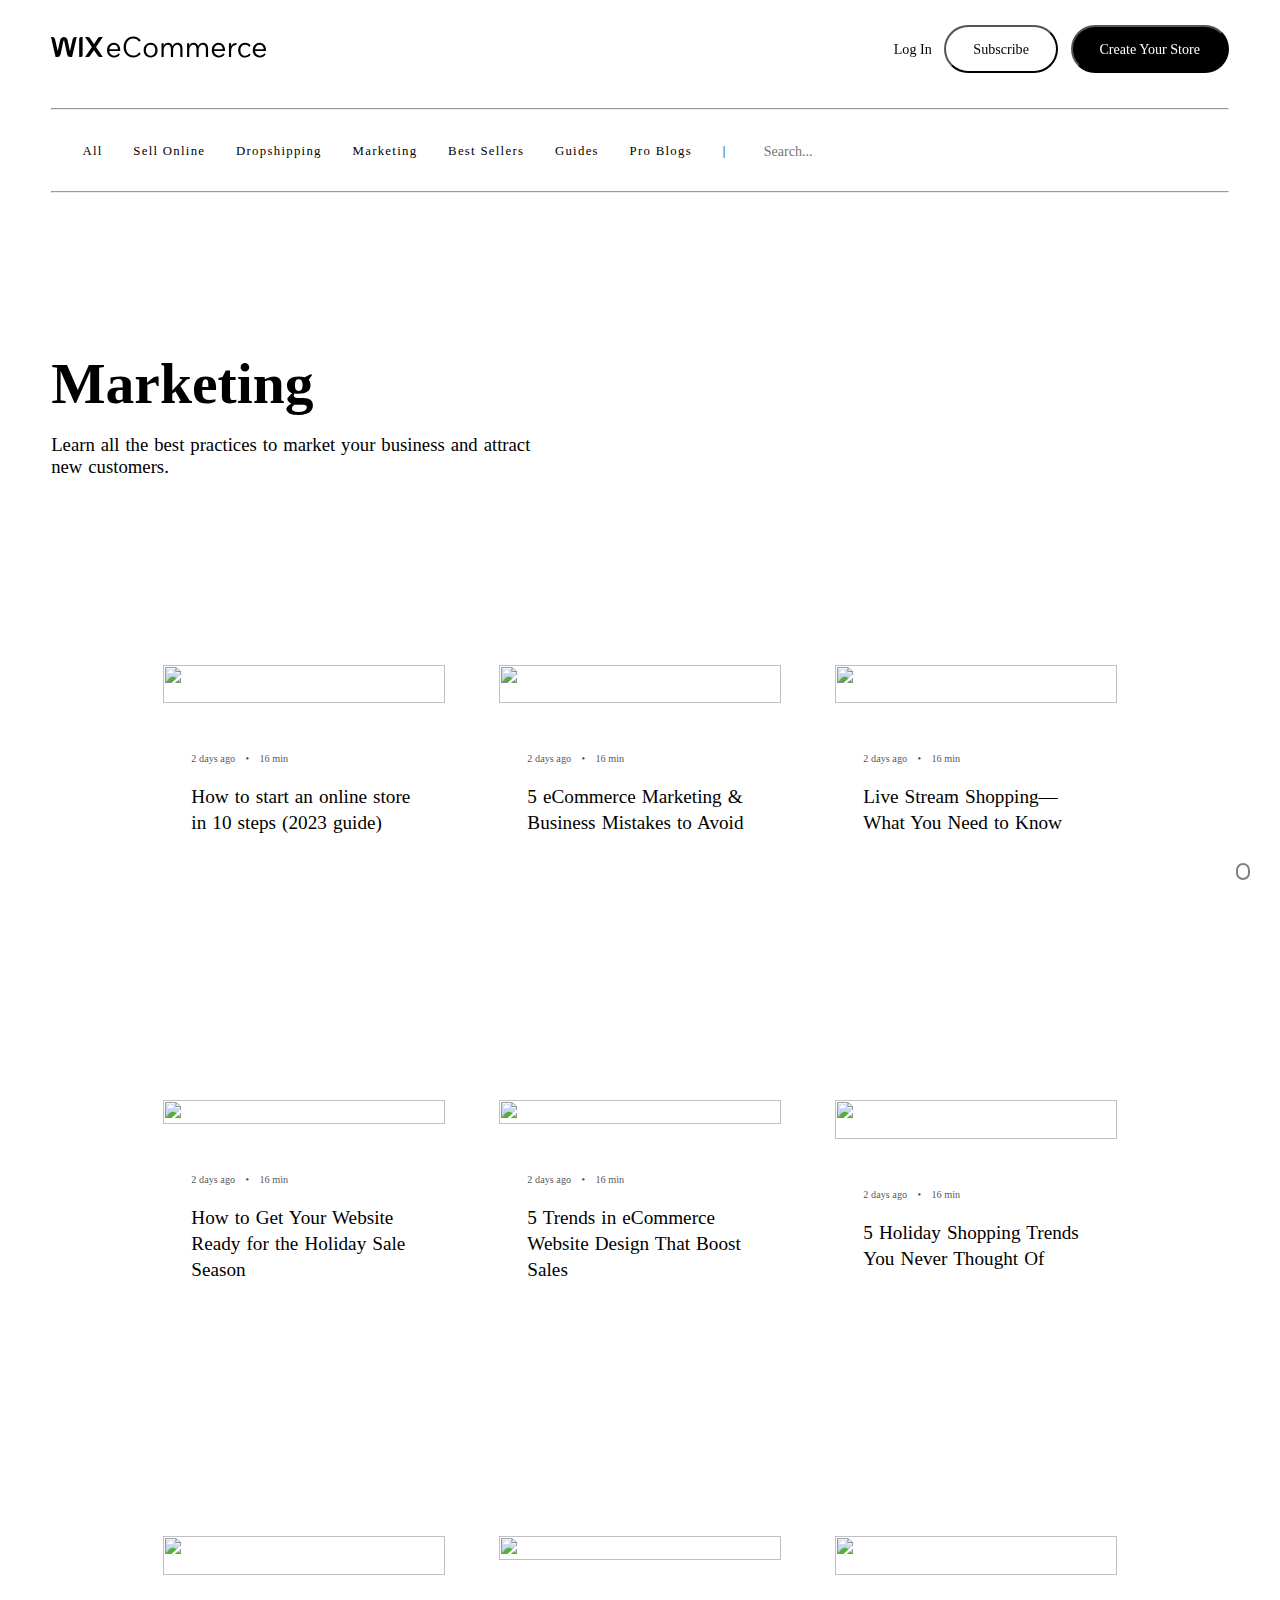
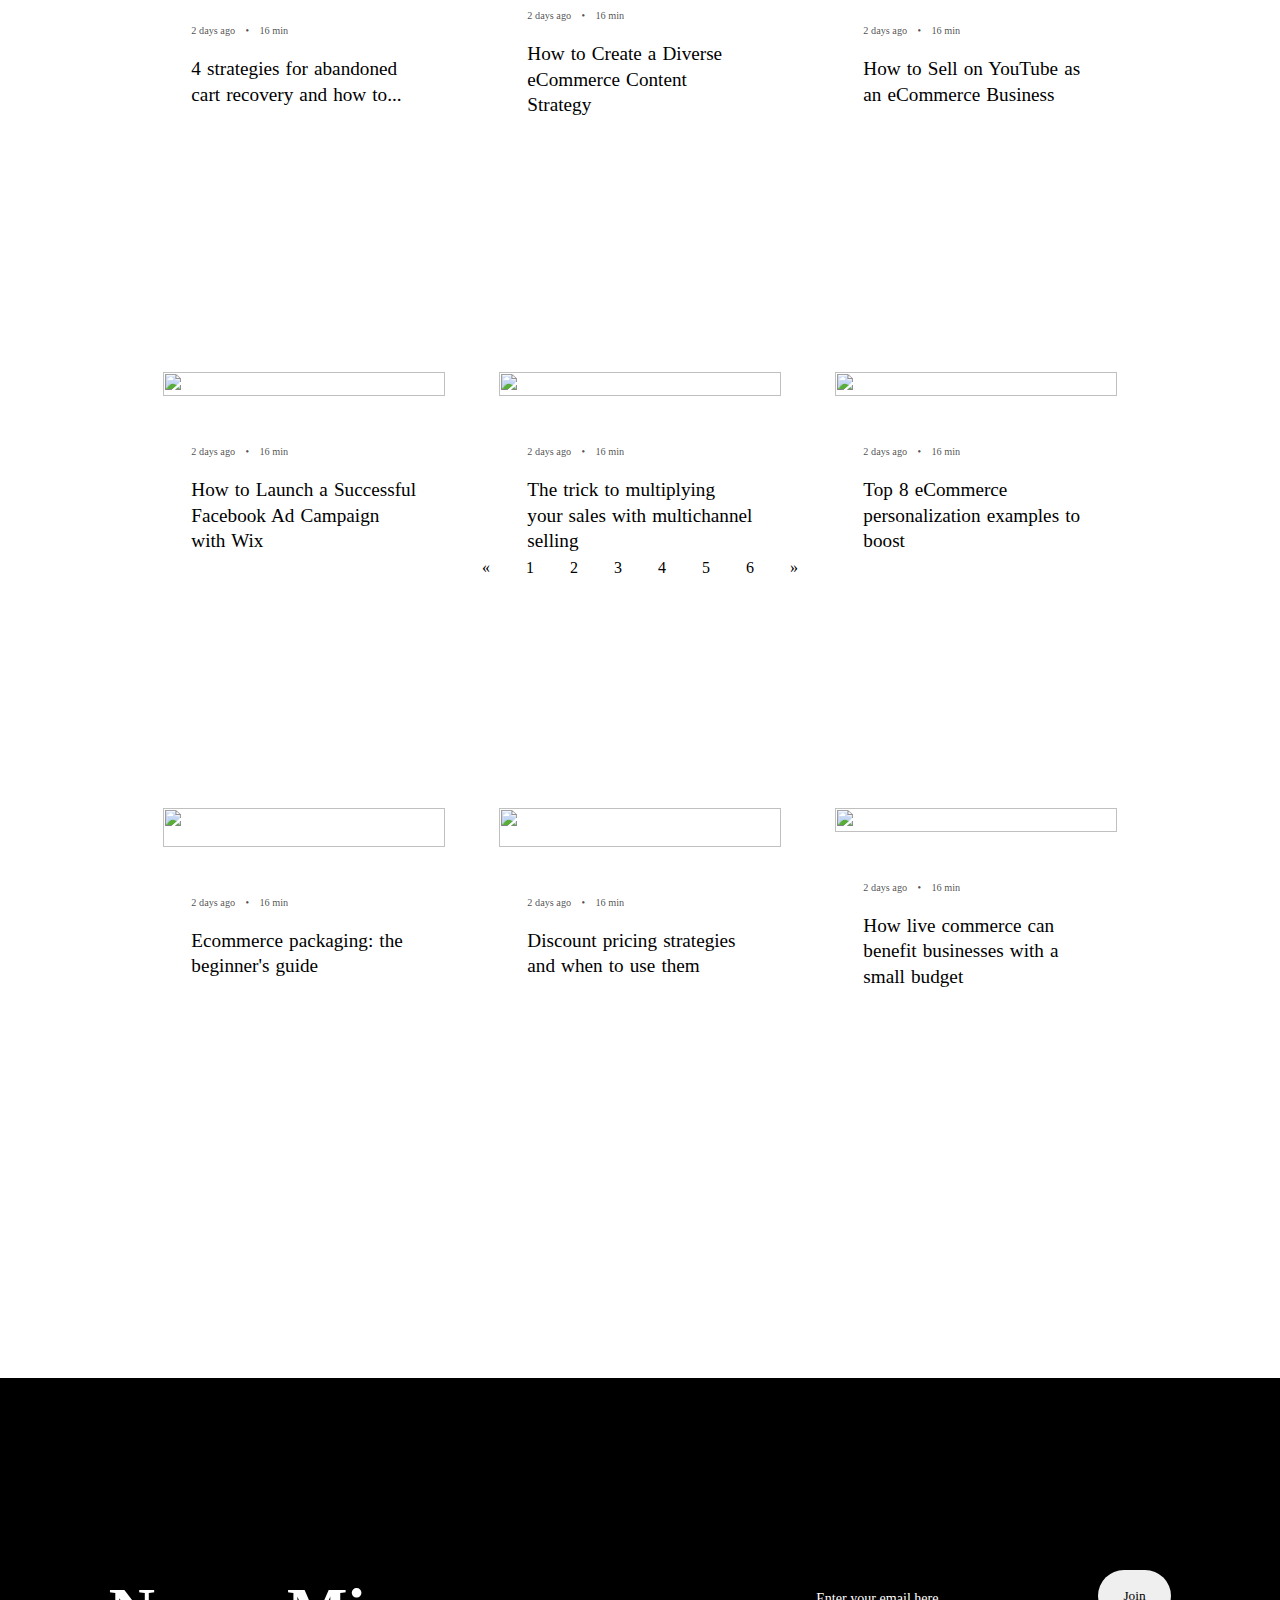
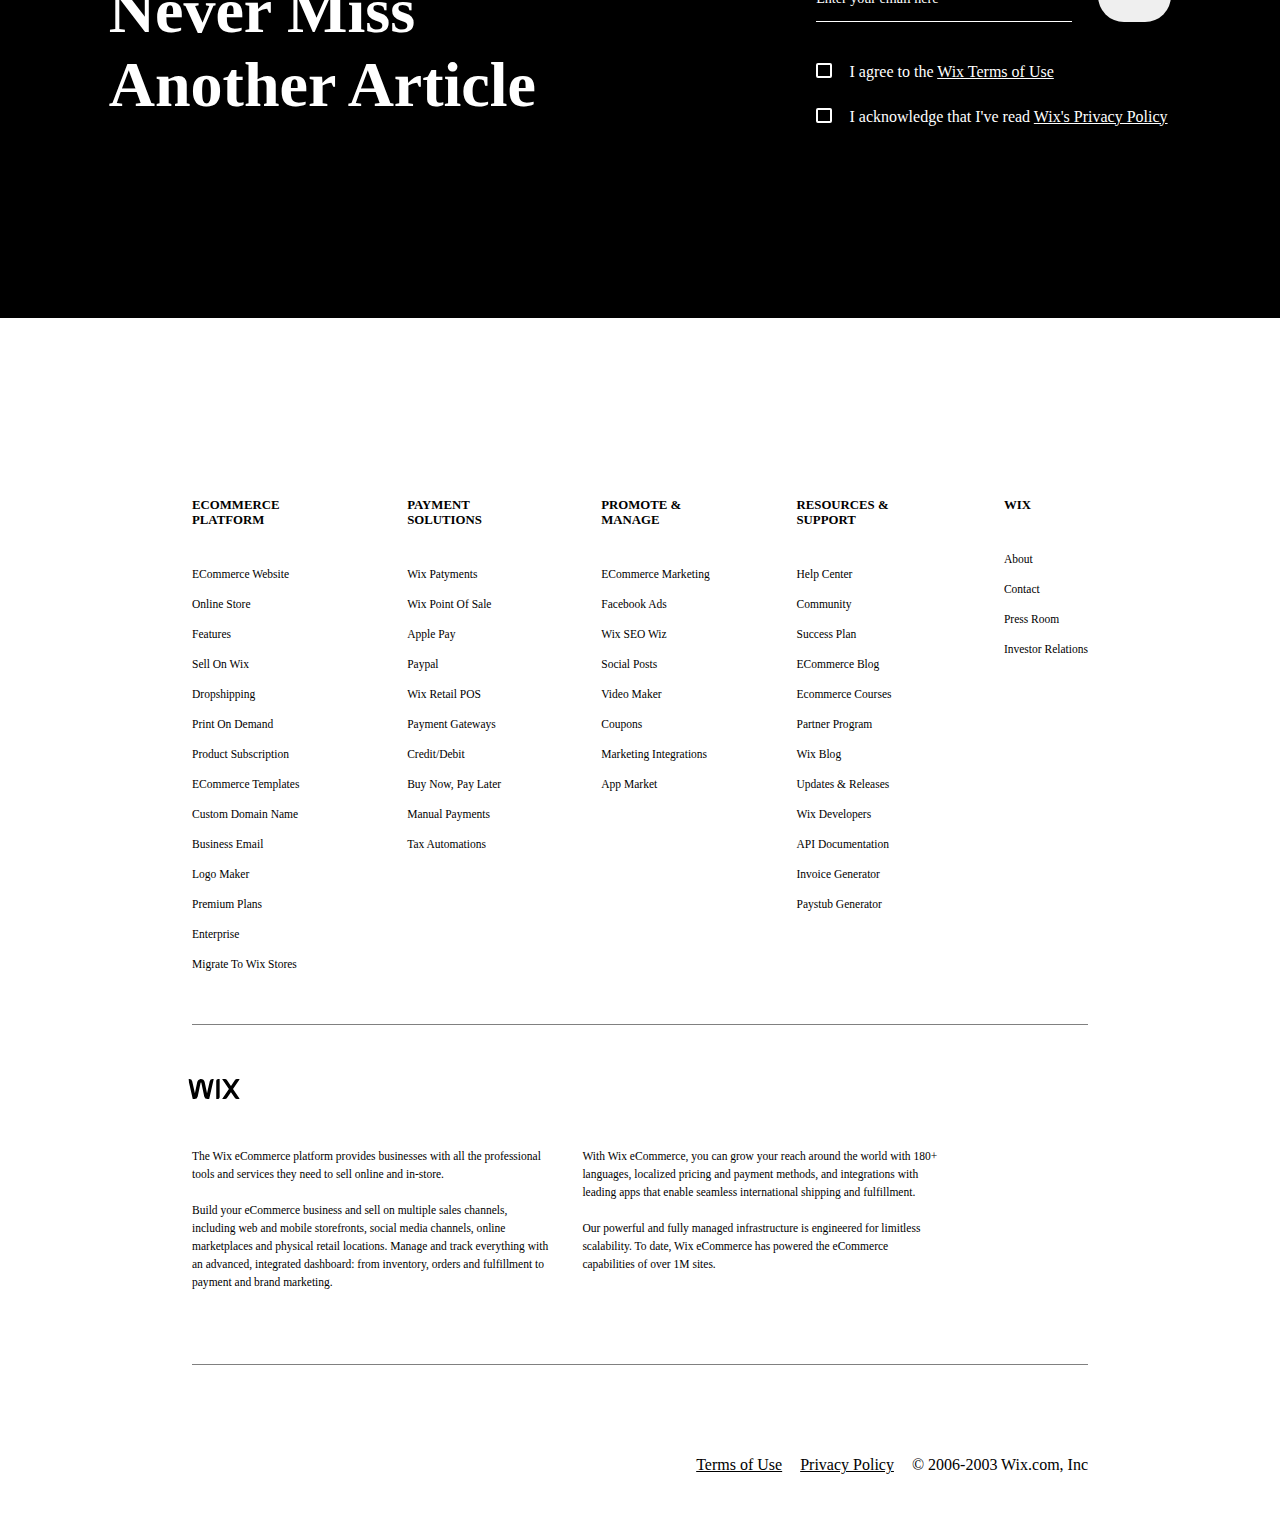
==== index.html @ f2a591d2 "complete" ====
<!DOCTYPE html>
<html lang="en">

<head>
    <meta charset="UTF-8">
    <meta name="viewport" content="width=device-width, initial-scale=1.0">
    <title>Marketing eCommerce Website</title>
    <link rel="shortcut icon" href="https://media.istockphoto.com/id/1164769192/photo/one-like-social-media-notification-with-heart-icon.webp?b=1&s=170667a&w=0&k=20&c=WHH3W8SFNjD20xYzOKfhQb0ol--0jkj7ALlBHkuyxsI=" type="image/x-icon">
    <link href="https://cdn.jsdelivr.net/npm/remixicon@3.5.0/fonts/remixicon.css" rel="stylesheet">
    <link rel="stylesheet" href="style.css">
</head>

<body>
    <button onclick="topFunction()" id="myBtn" title="Go to top"><i class="ri-arrow-up-s-line"></i></button>
    <div class="responsive-navbar">
        <div class="responsive-navbar-content">
            <svg preserveAspectRatio="xMidYMid meet" data-bbox="0 1.76 303.935 29.88" xmlns="http://www.w3.org/2000/svg"
                viewBox="0 1.76 303.935 29.88" data-type="shape" role="presentation" aria-hidden="true" aria-label="">
                <g>
                    <g clip-path="url(#42ac507a-9bf6-4411-872e-f1f99ddab8a3_comp-kbotzagj2)">
                        <path
                            d="M73.316 2.61h-4.05a3.388 3.388 0 0 0-2.805 1.487l-5.416 7.99a.364.364 0 0 1-.601 0l-5.417-7.99a3.387 3.387 0 0 0-2.804-1.487h-4.05l9.648 14.233-9.595 14.154h4.05a3.388 3.388 0 0 0 2.805-1.487l5.363-7.91a.364.364 0 0 1 .601 0l5.363 7.91a3.386 3.386 0 0 0 2.805 1.487h4.05l-9.596-14.154 9.65-14.233Z">
                        </path>
                        <path
                            d="M39.84 5.514v25.483h1.936c1.604 0 2.904-1.3 2.904-2.904V2.61h-1.936a2.904 2.904 0 0 0-2.904 2.904Z">
                        </path>
                        <path
                            d="M36.295 2.61h-1.723a4.06 4.06 0 0 0-3.96 3.16l-3.854 16.94-3.373-15.813c-.623-2.922-3.622-4.893-6.69-4.046-1.956.54-3.405 2.191-3.827 4.174L9.529 22.69 5.683 5.772A4.064 4.064 0 0 0 1.72 2.61H0l6.456 28.386h2.446a4.704 4.704 0 0 0 4.6-3.723L17.63 7.906a.525.525 0 0 1 .512-.414c.245 0 .46.174.511.414l4.13 19.368a4.703 4.703 0 0 0 4.601 3.722h2.455L36.295 2.61Z">
                        </path>
                    </g>
                    <path
                        d="m95.36 25.36 2.08 2c-1.04 1.44-2.267 2.52-3.68 3.24-1.387.693-2.92 1.04-4.6 1.04-1.973 0-3.72-.453-5.24-1.36-1.493-.907-2.667-2.147-3.52-3.72-.827-1.6-1.24-3.4-1.24-5.4 0-2 .413-3.787 1.24-5.36.853-1.6 2-2.853 3.44-3.76 1.467-.907 3.107-1.36 4.92-1.36 1.787 0 3.36.44 4.72 1.32 1.387.88 2.467 2.107 3.24 3.68.773 1.547 1.16 3.333 1.16 5.36v1.2H82.4c.213 1.973.933 3.587 2.16 4.84 1.253 1.253 2.853 1.88 4.8 1.88 1.227 0 2.333-.293 3.32-.88.987-.587 1.88-1.493 2.68-2.72Zm-6.6-12c-1.653 0-3.067.587-4.24 1.76-1.147 1.173-1.84 2.707-2.08 4.6h12.24c-.187-1.947-.813-3.493-1.88-4.64-1.04-1.147-2.387-1.72-4.04-1.72ZM124.647 24l2.24 2.2c-1.147 1.68-2.68 3.013-4.6 4-1.92.96-3.92 1.44-6 1.44-1.947 0-3.747-.373-5.4-1.12a13.353 13.353 0 0 1-4.36-3.16c-1.227-1.36-2.187-2.947-2.88-4.76-.667-1.813-1-3.773-1-5.88 0-2.133.347-4.107 1.04-5.92.693-1.813 1.653-3.4 2.88-4.76a12.82 12.82 0 0 1 4.36-3.16c1.68-.747 3.493-1.12 5.44-1.12 2.187 0 4.173.467 5.96 1.4 1.813.933 3.333 2.28 4.56 4.04l-2.24 2.2c-1.973-3.173-4.76-4.76-8.36-4.76-1.973 0-3.747.52-5.32 1.56-1.547 1.04-2.773 2.467-3.68 4.28-.88 1.813-1.32 3.893-1.32 6.24 0 2.293.44 4.36 1.32 6.2.907 1.813 2.133 3.24 3.68 4.28 1.573 1.04 3.347 1.56 5.32 1.56 1.76 0 3.347-.4 4.76-1.2 1.44-.827 2.64-2.013 3.6-3.56Zm16.15 7.64c-1.893 0-3.587-.453-5.08-1.36-1.493-.907-2.667-2.147-3.52-3.72-.827-1.573-1.24-3.373-1.24-5.4s.413-3.827 1.24-5.4c.853-1.573 2.027-2.813 3.52-3.72 1.493-.907 3.187-1.36 5.08-1.36 1.92 0 3.627.453 5.12 1.36a9.361 9.361 0 0 1 3.48 3.72c.853 1.573 1.28 3.373 1.28 5.4s-.427 3.827-1.28 5.4a9.361 9.361 0 0 1-3.48 3.72c-1.493.907-3.2 1.36-5.12 1.36Zm0-2.68c1.333 0 2.493-.333 3.48-1 .987-.667 1.76-1.587 2.32-2.76.56-1.173.84-2.52.84-4.04 0-1.547-.28-2.893-.84-4.04-.56-1.173-1.333-2.093-2.32-2.76-.987-.667-2.147-1-3.48-1-1.307 0-2.453.333-3.44 1-.987.667-1.76 1.587-2.32 2.76-.56 1.147-.84 2.493-.84 4.04 0 1.52.28 2.867.84 4.04.56 1.173 1.333 2.093 2.32 2.76.987.667 2.133 1 3.44 1ZM185.9 31h-3.08V19.64c0-1.973-.386-3.507-1.16-4.6-.773-1.093-1.866-1.64-3.28-1.64-1.786 0-3.2.787-4.24 2.36s-1.56 3.707-1.56 6.4V31h-3.08V19.64c0-1.973-.386-3.507-1.16-4.6-.773-1.093-1.866-1.64-3.28-1.64-1.76 0-3.16.787-4.2 2.36s-1.56 3.707-1.56 6.4V31h-3.08V11.32h3.04v4c.534-1.467 1.347-2.6 2.44-3.4 1.12-.827 2.454-1.24 4-1.24 1.6 0 2.92.44 3.96 1.32 1.04.853 1.774 2.093 2.2 3.72.534-1.6 1.4-2.84 2.6-3.72 1.227-.88 2.68-1.32 4.36-1.32 2.267 0 4.014.747 5.24 2.24 1.227 1.493 1.84 3.627 1.84 6.4V31Zm36.133 0h-3.08V19.64c0-1.973-.387-3.507-1.16-4.6-.773-1.093-1.867-1.64-3.28-1.64-1.787 0-3.2.787-4.24 2.36s-1.56 3.707-1.56 6.4V31h-3.08V19.64c0-1.973-.387-3.507-1.16-4.6-.773-1.093-1.867-1.64-3.28-1.64-1.76 0-3.16.787-4.2 2.36s-1.56 3.707-1.56 6.4V31h-3.08V11.32h3.04v4c.533-1.467 1.347-2.6 2.44-3.4 1.12-.827 2.453-1.24 4-1.24 1.6 0 2.92.44 3.96 1.32 1.04.853 1.773 2.093 2.2 3.72.533-1.6 1.4-2.84 2.6-3.72 1.227-.88 2.68-1.32 4.36-1.32 2.267 0 4.013.747 5.24 2.24 1.227 1.493 1.84 3.627 1.84 6.4V31Zm21.413-5.64 2.08 2c-1.04 1.44-2.267 2.52-3.68 3.24-1.387.693-2.92 1.04-4.6 1.04-1.973 0-3.72-.453-5.24-1.36-1.493-.907-2.667-2.147-3.52-3.72-.827-1.6-1.24-3.4-1.24-5.4 0-2 .413-3.787 1.24-5.36.853-1.6 2-2.853 3.44-3.76 1.467-.907 3.107-1.36 4.92-1.36 1.787 0 3.36.44 4.72 1.32 1.387.88 2.467 2.107 3.24 3.68.773 1.547 1.16 3.333 1.16 5.36v1.2h-15.48c.213 1.973.933 3.587 2.16 4.84 1.253 1.253 2.853 1.88 4.8 1.88 1.227 0 2.333-.293 3.32-.88.987-.587 1.88-1.493 2.68-2.72Zm-6.6-12c-1.653 0-3.067.587-4.24 1.76-1.147 1.173-1.84 2.707-2.08 4.6h12.24c-.187-1.947-.813-3.493-1.88-4.64-1.04-1.147-2.387-1.72-4.04-1.72ZM262.213 11v2.96h-.68c-1.227 0-2.374.32-3.44.96-1.04.613-1.88 1.573-2.52 2.88-.64 1.28-.96 2.933-.96 4.96V31h-3.08V11.32h3.04v4.4c.666-1.707 1.653-2.92 2.96-3.64 1.306-.72 2.653-1.08 4.04-1.08h.64Zm17.858 14.76 2.16 2.04c-1.894 2.56-4.507 3.84-7.84 3.84-1.92 0-3.627-.44-5.12-1.32-1.467-.907-2.627-2.147-3.48-3.72-.827-1.573-1.24-3.387-1.24-5.44 0-2.053.426-3.867 1.28-5.44.853-1.573 2.026-2.8 3.52-3.68 1.493-.907 3.2-1.36 5.12-1.36 3.333 0 5.933 1.28 7.8 3.84l-2.2 2.04a5.99 5.99 0 0 0-2.32-2.36c-.987-.56-2.107-.84-3.36-.84-1.947 0-3.534.707-4.76 2.12-1.227 1.413-1.84 3.307-1.84 5.68 0 2.347.613 4.24 1.84 5.68 1.253 1.413 2.88 2.12 4.88 2.12 2.4 0 4.253-1.067 5.56-3.2Zm21.344-.4 2.08 2c-1.04 1.44-2.267 2.52-3.68 3.24-1.387.693-2.92 1.04-4.6 1.04-1.974 0-3.72-.453-5.24-1.36-1.494-.907-2.667-2.147-3.52-3.72-.827-1.6-1.24-3.4-1.24-5.4 0-2 .413-3.787 1.24-5.36.853-1.6 2-2.853 3.44-3.76 1.466-.907 3.106-1.36 4.92-1.36 1.786 0 3.36.44 4.72 1.32 1.386.88 2.466 2.107 3.24 3.68.773 1.547 1.16 3.333 1.16 5.36v1.2h-15.48c.213 1.973.933 3.587 2.16 4.84 1.253 1.253 2.853 1.88 4.8 1.88 1.226 0 2.333-.293 3.32-.88.986-.587 1.88-1.493 2.68-2.72Zm-6.6-12c-1.654 0-3.067.587-4.24 1.76-1.147 1.173-1.84 2.707-2.08 4.6h12.24c-.187-1.947-.814-3.493-1.88-4.64-1.04-1.147-2.387-1.72-4.04-1.72Z">
                    </path>
                    <defs fill="none">
                        <clipPath id="42ac507a-9bf6-4411-872e-f1f99ddab8a3_comp-kbotzagj2">
                            <path transform="translate(0 2.61)" fill="#ffffff" d="M73.321 0v28.387H0V0h73.321z">
                            </path>
                        </clipPath>
                    </defs>
                </g>
            </svg>
        </div>
        <div class="responsive-navbar-content">
            <h4>Sign up →</h4>
        </div>
        <div class="responsive-navbar-content">
            <i class="ri-menu-line"></i>
        </div>


    </div>
    <div id="navbar">
        <div class="navbar1">
            <div class="nav1-part1">
                <svg preserveAspectRatio="xMidYMid meet" data-bbox="0 1.76 303.935 29.88"
                    xmlns="http://www.w3.org/2000/svg" viewBox="0 1.76 303.935 29.88" data-type="shape"
                    role="presentation" aria-hidden="true" aria-label="">
                    <g>
                        <g clip-path="url(#42ac507a-9bf6-4411-872e-f1f99ddab8a3_comp-kbotzagj2)">
                            <path
                                d="M73.316 2.61h-4.05a3.388 3.388 0 0 0-2.805 1.487l-5.416 7.99a.364.364 0 0 1-.601 0l-5.417-7.99a3.387 3.387 0 0 0-2.804-1.487h-4.05l9.648 14.233-9.595 14.154h4.05a3.388 3.388 0 0 0 2.805-1.487l5.363-7.91a.364.364 0 0 1 .601 0l5.363 7.91a3.386 3.386 0 0 0 2.805 1.487h4.05l-9.596-14.154 9.65-14.233Z">
                            </path>
                            <path
                                d="M39.84 5.514v25.483h1.936c1.604 0 2.904-1.3 2.904-2.904V2.61h-1.936a2.904 2.904 0 0 0-2.904 2.904Z">
                            </path>
                            <path
                                d="M36.295 2.61h-1.723a4.06 4.06 0 0 0-3.96 3.16l-3.854 16.94-3.373-15.813c-.623-2.922-3.622-4.893-6.69-4.046-1.956.54-3.405 2.191-3.827 4.174L9.529 22.69 5.683 5.772A4.064 4.064 0 0 0 1.72 2.61H0l6.456 28.386h2.446a4.704 4.704 0 0 0 4.6-3.723L17.63 7.906a.525.525 0 0 1 .512-.414c.245 0 .46.174.511.414l4.13 19.368a4.703 4.703 0 0 0 4.601 3.722h2.455L36.295 2.61Z">
                            </path>
                        </g>
                        <path
                            d="m95.36 25.36 2.08 2c-1.04 1.44-2.267 2.52-3.68 3.24-1.387.693-2.92 1.04-4.6 1.04-1.973 0-3.72-.453-5.24-1.36-1.493-.907-2.667-2.147-3.52-3.72-.827-1.6-1.24-3.4-1.24-5.4 0-2 .413-3.787 1.24-5.36.853-1.6 2-2.853 3.44-3.76 1.467-.907 3.107-1.36 4.92-1.36 1.787 0 3.36.44 4.72 1.32 1.387.88 2.467 2.107 3.24 3.68.773 1.547 1.16 3.333 1.16 5.36v1.2H82.4c.213 1.973.933 3.587 2.16 4.84 1.253 1.253 2.853 1.88 4.8 1.88 1.227 0 2.333-.293 3.32-.88.987-.587 1.88-1.493 2.68-2.72Zm-6.6-12c-1.653 0-3.067.587-4.24 1.76-1.147 1.173-1.84 2.707-2.08 4.6h12.24c-.187-1.947-.813-3.493-1.88-4.64-1.04-1.147-2.387-1.72-4.04-1.72ZM124.647 24l2.24 2.2c-1.147 1.68-2.68 3.013-4.6 4-1.92.96-3.92 1.44-6 1.44-1.947 0-3.747-.373-5.4-1.12a13.353 13.353 0 0 1-4.36-3.16c-1.227-1.36-2.187-2.947-2.88-4.76-.667-1.813-1-3.773-1-5.88 0-2.133.347-4.107 1.04-5.92.693-1.813 1.653-3.4 2.88-4.76a12.82 12.82 0 0 1 4.36-3.16c1.68-.747 3.493-1.12 5.44-1.12 2.187 0 4.173.467 5.96 1.4 1.813.933 3.333 2.28 4.56 4.04l-2.24 2.2c-1.973-3.173-4.76-4.76-8.36-4.76-1.973 0-3.747.52-5.32 1.56-1.547 1.04-2.773 2.467-3.68 4.28-.88 1.813-1.32 3.893-1.32 6.24 0 2.293.44 4.36 1.32 6.2.907 1.813 2.133 3.24 3.68 4.28 1.573 1.04 3.347 1.56 5.32 1.56 1.76 0 3.347-.4 4.76-1.2 1.44-.827 2.64-2.013 3.6-3.56Zm16.15 7.64c-1.893 0-3.587-.453-5.08-1.36-1.493-.907-2.667-2.147-3.52-3.72-.827-1.573-1.24-3.373-1.24-5.4s.413-3.827 1.24-5.4c.853-1.573 2.027-2.813 3.52-3.72 1.493-.907 3.187-1.36 5.08-1.36 1.92 0 3.627.453 5.12 1.36a9.361 9.361 0 0 1 3.48 3.72c.853 1.573 1.28 3.373 1.28 5.4s-.427 3.827-1.28 5.4a9.361 9.361 0 0 1-3.48 3.72c-1.493.907-3.2 1.36-5.12 1.36Zm0-2.68c1.333 0 2.493-.333 3.48-1 .987-.667 1.76-1.587 2.32-2.76.56-1.173.84-2.52.84-4.04 0-1.547-.28-2.893-.84-4.04-.56-1.173-1.333-2.093-2.32-2.76-.987-.667-2.147-1-3.48-1-1.307 0-2.453.333-3.44 1-.987.667-1.76 1.587-2.32 2.76-.56 1.147-.84 2.493-.84 4.04 0 1.52.28 2.867.84 4.04.56 1.173 1.333 2.093 2.32 2.76.987.667 2.133 1 3.44 1ZM185.9 31h-3.08V19.64c0-1.973-.386-3.507-1.16-4.6-.773-1.093-1.866-1.64-3.28-1.64-1.786 0-3.2.787-4.24 2.36s-1.56 3.707-1.56 6.4V31h-3.08V19.64c0-1.973-.386-3.507-1.16-4.6-.773-1.093-1.866-1.64-3.28-1.64-1.76 0-3.16.787-4.2 2.36s-1.56 3.707-1.56 6.4V31h-3.08V11.32h3.04v4c.534-1.467 1.347-2.6 2.44-3.4 1.12-.827 2.454-1.24 4-1.24 1.6 0 2.92.44 3.96 1.32 1.04.853 1.774 2.093 2.2 3.72.534-1.6 1.4-2.84 2.6-3.72 1.227-.88 2.68-1.32 4.36-1.32 2.267 0 4.014.747 5.24 2.24 1.227 1.493 1.84 3.627 1.84 6.4V31Zm36.133 0h-3.08V19.64c0-1.973-.387-3.507-1.16-4.6-.773-1.093-1.867-1.64-3.28-1.64-1.787 0-3.2.787-4.24 2.36s-1.56 3.707-1.56 6.4V31h-3.08V19.64c0-1.973-.387-3.507-1.16-4.6-.773-1.093-1.867-1.64-3.28-1.64-1.76 0-3.16.787-4.2 2.36s-1.56 3.707-1.56 6.4V31h-3.08V11.32h3.04v4c.533-1.467 1.347-2.6 2.44-3.4 1.12-.827 2.453-1.24 4-1.24 1.6 0 2.92.44 3.96 1.32 1.04.853 1.773 2.093 2.2 3.72.533-1.6 1.4-2.84 2.6-3.72 1.227-.88 2.68-1.32 4.36-1.32 2.267 0 4.013.747 5.24 2.24 1.227 1.493 1.84 3.627 1.84 6.4V31Zm21.413-5.64 2.08 2c-1.04 1.44-2.267 2.52-3.68 3.24-1.387.693-2.92 1.04-4.6 1.04-1.973 0-3.72-.453-5.24-1.36-1.493-.907-2.667-2.147-3.52-3.72-.827-1.6-1.24-3.4-1.24-5.4 0-2 .413-3.787 1.24-5.36.853-1.6 2-2.853 3.44-3.76 1.467-.907 3.107-1.36 4.92-1.36 1.787 0 3.36.44 4.72 1.32 1.387.88 2.467 2.107 3.24 3.68.773 1.547 1.16 3.333 1.16 5.36v1.2h-15.48c.213 1.973.933 3.587 2.16 4.84 1.253 1.253 2.853 1.88 4.8 1.88 1.227 0 2.333-.293 3.32-.88.987-.587 1.88-1.493 2.68-2.72Zm-6.6-12c-1.653 0-3.067.587-4.24 1.76-1.147 1.173-1.84 2.707-2.08 4.6h12.24c-.187-1.947-.813-3.493-1.88-4.64-1.04-1.147-2.387-1.72-4.04-1.72ZM262.213 11v2.96h-.68c-1.227 0-2.374.32-3.44.96-1.04.613-1.88 1.573-2.52 2.88-.64 1.28-.96 2.933-.96 4.96V31h-3.08V11.32h3.04v4.4c.666-1.707 1.653-2.92 2.96-3.64 1.306-.72 2.653-1.08 4.04-1.08h.64Zm17.858 14.76 2.16 2.04c-1.894 2.56-4.507 3.84-7.84 3.84-1.92 0-3.627-.44-5.12-1.32-1.467-.907-2.627-2.147-3.48-3.72-.827-1.573-1.24-3.387-1.24-5.44 0-2.053.426-3.867 1.28-5.44.853-1.573 2.026-2.8 3.52-3.68 1.493-.907 3.2-1.36 5.12-1.36 3.333 0 5.933 1.28 7.8 3.84l-2.2 2.04a5.99 5.99 0 0 0-2.32-2.36c-.987-.56-2.107-.84-3.36-.84-1.947 0-3.534.707-4.76 2.12-1.227 1.413-1.84 3.307-1.84 5.68 0 2.347.613 4.24 1.84 5.68 1.253 1.413 2.88 2.12 4.88 2.12 2.4 0 4.253-1.067 5.56-3.2Zm21.344-.4 2.08 2c-1.04 1.44-2.267 2.52-3.68 3.24-1.387.693-2.92 1.04-4.6 1.04-1.974 0-3.72-.453-5.24-1.36-1.494-.907-2.667-2.147-3.52-3.72-.827-1.6-1.24-3.4-1.24-5.4 0-2 .413-3.787 1.24-5.36.853-1.6 2-2.853 3.44-3.76 1.466-.907 3.106-1.36 4.92-1.36 1.786 0 3.36.44 4.72 1.32 1.386.88 2.466 2.107 3.24 3.68.773 1.547 1.16 3.333 1.16 5.36v1.2h-15.48c.213 1.973.933 3.587 2.16 4.84 1.253 1.253 2.853 1.88 4.8 1.88 1.226 0 2.333-.293 3.32-.88.986-.587 1.88-1.493 2.68-2.72Zm-6.6-12c-1.654 0-3.067.587-4.24 1.76-1.147 1.173-1.84 2.707-2.08 4.6h12.24c-.187-1.947-.814-3.493-1.88-4.64-1.04-1.147-2.387-1.72-4.04-1.72Z">
                        </path>
                        <defs fill="none">
                            <clipPath id="42ac507a-9bf6-4411-872e-f1f99ddab8a3_comp-kbotzagj2">
                                <path transform="translate(0 2.61)" fill="#ffffff" d="M73.321 0v28.387H0V0h73.321z">
                                </path>
                            </clipPath>
                        </defs>
                    </g>
                </svg>
            </div>
            <div class="nav1-part2">
                <a href="#">Log in</a>
                <button class="nav-btn1">Subscribe</button>
                <button class="nav-btn2">create your store</button>
            </div>
            <hr class="line1">
        </div>
        <div class="navbar2">
            <ul class="nav2-list">
                <li><a href="">All</a></li>
                <li><a href="">Sell online</a></li>
                <li><a href="">Dropshipping</a></li>
                <li><a href="">marketing</a></li>
                <li><a href="">Best sellers</a></li>
                <li><a href="">Guides</a></li>
                <div class="dropdown">
                    <li><a href="">Pro blogs</a> <i class="ri-arrow-down-s-line"></i></li>
                    <div class="pro-dropdown-content">
                        <a href="#">Wix Blog</a>
                        <a href="#">partners blog</a>
                        <a href="#">Photography blog</a>
                        <a href="#">writing blog</a>
                        <a href="#">wix fit blog</a>
                        <a href="#">wix restaurants blog</a>
                    </div>
                </div>
                <li>|</li>
                <div class="search">
                    <i class="ri-search-line"></i>
                    <input id="userType" type="search" placeholder="Search...">
                    <div class="searchShow" title="What's the cheapest way to ship a package?">
                        Trending Blog Posts
                        <div class="img-div">
                            <img src="https://static.wixstatic.com/media/a77aa0_60b730c6d8964ba9be5c9f179728734b~mv2.jpg/v1/fill/w_91,h_69,al_c,q_80,usm_0.66_1.00_0.01,enc_auto/What's%20the%20cheapest%20way%20to%20ship%20a%20package_.jpg"
                                alt="product image">
                            <span class="img-text">What's the cheapest way to ship a package?</span>
                        </div>
                    </div>

                </div>
            </ul>
            <hr class="line2">
        </div>
    </div>

    <div id="main">
        <div class="main-content">
            <h1>Marketing</h1>
            <h3>Learn all the best practices to market your business and attract <br> new customers.</h3>

        </div>

        <div id="page1">
            <div class="box-content">
                <div class="box">
                    <img src="https://static.wixstatic.com/media/ede97b_bb03c83b46684ab5ad2b33fb8bd0a8ca~mv2.png/v1/fill/w_365,h_206,fp_0.50_0.50,q_95,enc_auto/ede97b_bb03c83b46684ab5ad2b33fb8bd0a8ca~mv2.png"
                        alt="">
                    <div class="box-part">
                        <div class="part1">
                            <div class="not-accessible">
                                <span>2 days ago</span>
                                <span>•</span>
                                <span>16 min</span>
                            </div>
                            <i class="ri-more-2-fill"></i>
                        </div>
                        <div class="part2">
                            <h2>How to start an online store in 10 steps (2023 guide)</h2>
                        </div>
                    </div>
                </div>
                <div class="box">
                    <img src="https://static.wixstatic.com/media/dd7a8b_6d82185df4ab45f3805d01ac129658ef~mv2.png/v1/fill/w_365,h_206,fp_0.50_0.50,q_95,enc_auto/dd7a8b_6d82185df4ab45f3805d01ac129658ef~mv2.png"
                        alt="">
                    <div class="box-part">
                        <div class="part1">
                            <div class="not-accessible">
                                <span>2 days ago</span>
                                <span>•</span>
                                <span>16 min</span>
                            </div>
                            <i class="ri-more-2-fill"></i>
                        </div>
                        <div class="part2">
                            <h2>5 eCommerce Marketing & Business Mistakes to Avoid</h2>
                        </div>
                    </div>
                </div>
                <div class="box">
                    <img src="https://static.wixstatic.com/media/ede97b_d0be20597ab7477e8e89d1b0667157b6~mv2.jpg/v1/fill/w_366,h_206,fp_0.50_0.50,q_90,enc_auto/ede97b_d0be20597ab7477e8e89d1b0667157b6~mv2.jpg"
                        alt="">
                    <div class="box-part">
                        <div class="part1">
                            <div class="not-accessible">
                                <span>2 days ago</span>
                                <span>•</span>
                                <span>16 min</span>
                            </div>
                            <i class="ri-more-2-fill"></i>
                        </div>
                        <div class="part2">
                            <h2>Live Stream Shopping—What You Need to Know</h2>
                        </div>
                    </div>
                </div>
                <div class="box">
                    <img src="https://static.wixstatic.com/media/266ea2_d7dad8a8515249e288e79dd8c335a7b7~mv2.png/v1/fill/w_365,h_206,fp_0.50_0.50,q_95,enc_auto/266ea2_d7dad8a8515249e288e79dd8c335a7b7~mv2.png"
                        alt="">
                    <div class="box-part">
                        <div class="part1">
                            <div class="not-accessible">
                                <span>2 days ago</span>
                                <span>•</span>
                                <span>16 min</span>
                            </div>
                            <i class="ri-more-2-fill"></i>
                        </div>
                        <div class="part2">
                            <h2>How to Get Your Website Ready for the Holiday Sale Season</h2>
                        </div>
                    </div>
                </div>
                <div class="box">
                    <img src="https://static.wixstatic.com/media/f0f902_29bfbb3428ea4d7c8286242b2cb1d6c9~mv2.png/v1/fill/w_365,h_206,fp_0.50_0.50,q_95,enc_auto/f0f902_29bfbb3428ea4d7c8286242b2cb1d6c9~mv2.png"
                        alt="">
                    <div class="box-part">
                        <div class="part1">
                            <div class="not-accessible">
                                <span>2 days ago</span>
                                <span>•</span>
                                <span>16 min</span>
                            </div>
                            <i class="ri-more-2-fill"></i>
                        </div>
                        <div class="part2">
                            <h2>5 Trends in eCommerce Website Design That Boost Sales</h2>
                        </div>
                    </div>
                </div>
                <div class="box">
                    <img src="https://static.wixstatic.com/media/dd7a8b_327fbab3db62416dac00490390b96632~mv2.png/v1/fill/w_365,h_206,fp_0.50_0.50,q_95,enc_auto/dd7a8b_327fbab3db62416dac00490390b96632~mv2.png"
                        alt="">
                    <div class="box-part">
                        <div class="part1">
                            <div class="not-accessible">
                                <span>2 days ago</span>
                                <span>•</span>
                                <span>16 min</span>
                            </div>
                            <i class="ri-more-2-fill"></i>
                        </div>
                        <div class="part2">
                            <h2>5 Holiday Shopping Trends You Never Thought Of</h2>
                        </div>
                    </div>
                </div>
                <div class="box">
                    <img src="https://static.wixstatic.com/media/a77aa0_1ab9f7e40cd447e9ab2523e87fa895f7~mv2.jpg/v1/fill/w_366,h_206,fp_0.50_0.50,q_90,enc_auto/a77aa0_1ab9f7e40cd447e9ab2523e87fa895f7~mv2.jpg"
                        alt="">
                    <div class="box-part">
                        <div class="part1">
                            <div class="not-accessible">
                                <span>2 days ago</span>
                                <span>•</span>
                                <span>16 min</span>
                            </div>
                            <i class="ri-more-2-fill"></i>
                        </div>
                        <div class="part2">
                            <h2>4 strategies for abandoned cart recovery and how to...</h2>
                        </div>
                    </div>
                </div>
                <div class="box">
                    <img src="https://static.wixstatic.com/media/dd7a8b_e7f748b8b1384a3ba7d2cb0e4a51280f~mv2.png/v1/fill/w_365,h_206,fp_0.50_0.50,q_95,enc_auto/dd7a8b_e7f748b8b1384a3ba7d2cb0e4a51280f~mv2.png"
                        alt="">
                    <div class="box-part">
                        <div class="part1">
                            <div class="not-accessible">
                                <span>2 days ago</span>
                                <span>•</span>
                                <span>16 min</span>
                            </div>
                            <i class="ri-more-2-fill"></i>
                        </div>
                        <div class="part2">
                            <h2>How to Create a Diverse eCommerce Content Strategy</h2>
                        </div>
                    </div>
                </div>
                <div class="box">
                    <img src="https://static.wixstatic.com/media/ede97b_94d58b83debd46a8b837ed8a212cf13a~mv2.jpg/v1/fill/w_365,h_206,fp_0.50_0.50,q_90,enc_auto/ede97b_94d58b83debd46a8b837ed8a212cf13a~mv2.jpg"
                        alt="">
                    <div class="box-part">
                        <div class="part1">
                            <div class="not-accessible">
                                <span>2 days ago</span>
                                <span>•</span>
                                <span>16 min</span>
                            </div>
                            <i class="ri-more-2-fill"></i>
                        </div>
                        <div class="part2">
                            <h2>How to Sell on YouTube as an eCommerce Business</h2>
                        </div>
                    </div>
                </div>
                <div class="box">
                    <img src="https://static.wixstatic.com/media/f0f902_e7d4acde304f481c829e1191e153b4e7~mv2.jpg/v1/fill/w_365,h_206,fp_0.50_0.50,q_90,enc_auto/f0f902_e7d4acde304f481c829e1191e153b4e7~mv2.jpg"
                        alt="">
                    <div class="box-part">
                        <div class="part1">
                            <div class="not-accessible">
                                <span>2 days ago</span>
                                <span>•</span>
                                <span>16 min</span>
                            </div>
                            <i class="ri-more-2-fill"></i>
                        </div>
                        <div class="part2">
                            <h2>How to Launch a Successful Facebook Ad Campaign with Wix</h2>
                        </div>
                    </div>
                </div>
                <div class="box">
                    <img src="https://static.wixstatic.com/media/a77aa0_e985564b603f48309da8854e819540e9~mv2.jpg/v1/fill/w_366,h_206,fp_0.50_0.50,q_90,enc_auto/a77aa0_e985564b603f48309da8854e819540e9~mv2.jpg"
                        alt="">
                    <div class="box-part">
                        <div class="part1">
                            <div class="not-accessible">
                                <span>2 days ago</span>
                                <span>•</span>
                                <span>16 min</span>
                            </div>
                            <i class="ri-more-2-fill"></i>
                        </div>
                        <div class="part2">
                            <h2>The trick to multiplying your sales with multichannel selling</h2>
                        </div>
                    </div>
                </div>
                <div class="box">
                    <img src="https://static.wixstatic.com/media/a77aa0_dbb88cd21264454ba6daf78cbd60f5a1~mv2.png/v1/fill/w_365,h_206,fp_0.50_0.50,q_95,enc_auto/a77aa0_dbb88cd21264454ba6daf78cbd60f5a1~mv2.png"
                        alt="">
                    <div class="box-part">
                        <div class="part1">
                            <div class="not-accessible">
                                <span>2 days ago</span>
                                <span>•</span>
                                <span>16 min</span>
                            </div>
                            <i class="ri-more-2-fill"></i>
                        </div>
                        <div class="part2">
                            <h2>Top 8 eCommerce personalization examples to boost</h2>
                        </div>
                    </div>
                </div>
                <div class="box">
                    <img src="https://static.wixstatic.com/media/a77aa0_29125556f77e4bb29d30c4a7d3ed579f~mv2.jpg/v1/fill/w_365,h_206,fp_0.50_0.50,q_90,enc_auto/a77aa0_29125556f77e4bb29d30c4a7d3ed579f~mv2.jpg"
                        alt="">
                    <div class="box-part">
                        <div class="part1">
                            <div class="not-accessible">
                                <span>2 days ago</span>
                                <span>•</span>
                                <span>16 min</span>
                            </div>
                            <i class="ri-more-2-fill"></i>
                        </div>
                        <div class="part2">
                            <h2>Ecommerce packaging: the beginner's guide</h2>
                        </div>
                    </div>
                </div>
                <div class="box">
                    <img src="https://static.wixstatic.com/media/a77aa0_bc044c37a468425b936b2b68d20cdc9b~mv2.jpg/v1/fill/w_365,h_206,fp_0.50_0.50,q_90,enc_auto/a77aa0_bc044c37a468425b936b2b68d20cdc9b~mv2.jpg"
                        alt="">
                    <div class="box-part">
                        <div class="part1">
                            <div class="not-accessible">
                                <span>2 days ago</span>
                                <span>•</span>
                                <span>16 min</span>
                            </div>
                            <i class="ri-more-2-fill"></i>
                        </div>
                        <div class="part2">
                            <h2>Discount pricing strategies and when to use them</h2>
                        </div>
                    </div>
                </div>
                <div class="box">
                    <img src="https://static.wixstatic.com/media/5af200_a1344211f7114b998aac5f715a4bb5bb~mv2.png/v1/fill/w_366,h_206,fp_0.50_0.50,q_95,enc_auto/5af200_a1344211f7114b998aac5f715a4bb5bb~mv2.png"
                        alt="">
                    <div class="box-part">
                        <div class="part1">
                            <div class="not-accessible">
                                <span>2 days ago</span>
                                <span>•</span>
                                <span>16 min</span>
                            </div>
                            <i class="ri-more-2-fill"></i>
                        </div>
                        <div class="part2">
                            <h2>How live commerce can benefit businesses with a small budget </h2>
                        </div>
                    </div>
                </div>


            </div>

            <div class="pagination">
                <a href="#">&laquo;</a>
                <a href="#">1</a>
                <a href="#">2</a>
                <a href="#">3</a>
                <a href="#">4</a>
                <a href="#">5</a>
                <a href="#">6</a>
                <a href="#">&raquo;</a>
            </div>
        </div>

        <div id="page2">
            <div class="page2-content">
                <div class="left-part">
                    <h1>Never miss <br> another article</h1>
                </div>
                <div class="right-part">
                    <div class="mail-area">
                        <input type="email" name="email" placeholder="Enter your email here">
                        <button>Join</button>
                    </div>
                    <div class="checklist">
                        <div class="check">
                            <input type="checkbox">
                            <label for="">I agree to the <a href="">Wix Terms of Use</a></label>
                        </div>
                        <div class="check">
                            <input type="checkbox">
                            <label for="">I acknowledge that I've read <a href="">Wix's Privacy Policy</a></label>
                        </div>
                    </div>
                </div>
            </div>
        </div>

        <div id="page3">
            <div class="page3-content1">
                <div class="content-list">
                    <h4>ECOMMERCE PLATFORM</h4>
                    <p>eCommerce Website</p>
                    <p>Online store</p>
                    <p>Features</p>
                    <p>sell on wix</p>
                    <p>Dropshipping</p>
                    <p>print on demand</p>
                    <p>Product subscription</p>
                    <p>eCommerce templates</p>
                    <p>custom domain name </p>
                    <p>business email </p>
                    <p>logo maker</p>
                    <p>premium plans</p>
                    <p>enterprise</p>
                    <p>migrate to wix stores</p>
                </div>

                <div class="content-list">
                    <h4>PAYMENT SOLUTIONS</h4>
                    <p>wix patyments</p>
                    <p>wix point of Sale</p>
                    <p>apple pay</p>
                    <p>Paypal</p>
                    <p>wix retail POS</p>
                    <p>payment gateways</p>
                    <p>credit/Debit</p>
                    <p>Buy now, pay later</p>
                    <p>manual payments</p>
                    <p>tax automations</p>
                </div>

                <div class="content-list">
                    <h4>PROMOTE & MANAGE</h4>
                    <p>eCommerce marketing</p>
                    <p>Facebook ads</p>
                    <p>wix SEO wiz</p>
                    <p>social Posts</p>
                    <p>video maker</p>
                    <p>coupons</p>
                    <p>marketing integrations</p>
                    <p>app market</p>

                </div>

                <div class="content-list">
                    <h4>RESOURCES & SUPPORT</h4>
                    <p>help center</p>
                    <p>community </p>
                    <p>success plan</p>
                    <p>eCommerce blog</p>
                    <p>Ecommerce courses</p>
                    <p>partner program</p>
                    <p>wix blog</p>
                    <p>updates & releases</p>
                    <p>wix developers</p>
                    <p>API documentation</p>
                    <p>Invoice Generator</p>
                    <p>Paystub Generator</p>

                </div>

                <div class="content-list">
                    <h4>WIX</h4>
                    <p>About</p>
                    <p>contact</p>
                    <p>press room</p>
                    <p>investor relations</p>
                </div>

            </div>
            <div class="page3-content2">
                <svg preserveAspectRatio="xMidYMid meet" data-bbox="0.003 -0.001 227.037 88.001"
                    xmlns="http://www.w3.org/2000/svg" viewBox="0.003 -0.001 227.037 88.001" height="20" width="228"
                    data-type="shape" role="presentation" aria-hidden="true" aria-label="">
                    <g>
                        <g clip-path="url(#6eaf0b78-0e64-431d-acb0-c05521af16ce_comp-lc7mkhkx_r_comp-l7rpccbv)">
                            <mask height="88" width="228" y="0" x="0" maskUnits="userSpaceOnUse"
                                style="mask-type:luminance"
                                id="4dfeb262-8571-4208-9ed7-6d5305f43f26_comp-lc7mkhkx_r_comp-l7rpccbv" fill="none">
                                <path fill="#ffffff" d="M227.045 0H0v88h227.045V0Z"></path>
                            </mask>
                            <g mask="url(#4dfeb262-8571-4208-9ed7-6d5305f43f26_comp-lc7mkhkx_r_comp-l7rpccbv)">
                                <path
                                    d="M227.04 0h-12.541c-3.48 0-6.732 1.724-8.685 4.609l-16.773 24.77a1.127 1.127 0 0 1-1.863 0l-16.771-24.77a10.484 10.484 0 0 0-8.685-4.61h-12.541l29.877 44.124L149.345 88h12.542c3.479 0 6.731-1.725 8.684-4.61l16.607-24.523a1.127 1.127 0 0 1 1.863 0l16.607 24.524A10.485 10.485 0 0 0 214.334 88h12.541l-29.714-43.877L227.04 0Z">
                                </path>
                                <path
                                    d="M123.378 9.001V88h5.994c4.967 0 8.992-4.03 8.992-9.002V0h-5.994c-4.967 0-8.992 4.029-8.992 9.001Z">
                                </path>
                                <path
                                    d="M112.392 0h-5.334a12.576 12.576 0 0 0-12.263 9.798L82.862 62.313 72.417 13.29C70.485 4.231 61.2-1.879 51.697.748c-6.053 1.674-10.54 6.793-11.849 12.94L29.51 62.246 17.6 9.8A12.587 12.587 0 0 0 5.332 0H.003l19.99 87.996h7.574a14.57 14.57 0 0 0 14.246-11.54l12.78-60.039a1.627 1.627 0 0 1 1.584-1.284c.759 0 1.426.54 1.584 1.284L70.55 76.46a14.567 14.567 0 0 0 14.247 11.537h7.6L112.391 0Z">
                                </path>
                            </g>
                        </g>
                        <defs fill="none">
                            <clipPath id="6eaf0b78-0e64-431d-acb0-c05521af16ce_comp-lc7mkhkx_r_comp-l7rpccbv">
                                <path fill="#ffffff" d="M228 0v88H0V0h228z"></path>
                            </clipPath>
                        </defs>
                    </g>
                </svg>
                <div class="page3-parts">
                    <div class="page3-left">
                        The Wix eCommerce platform provides businesses with all the professional tools and services they
                        need to sell online and
                        in-store.
                        <br>
                        <br>
                        Build your eCommerce business and sell on multiple sales channels, including web and mobile
                        storefronts, social media
                        channels, online marketplaces and physical retail locations. Manage and track everything with an
                        advanced, integrated
                        dashboard: from inventory, orders and fulfillment to payment and brand marketing.
                    </div>

                    <div class="page3-right">
                        With Wix eCommerce, you can grow your reach around the world with 180+ languages, localized
                        pricing and payment methods,
                        and integrations with leading apps that enable seamless international shipping and fulfillment.
                        <br>
                        <br>
                        Our powerful and fully managed infrastructure is engineered for limitless scalability. To date,
                        Wix eCommerce has
                        powered the eCommerce capabilities of over 1M sites.
                    </div>
                </div>

            </div>
        </div>

        <footer>
            <div class="footer-part1">
                <i class="ri-facebook-circle-fill"></i>
                <i class="ri-youtube-line"></i>
                <i class="ri-instagram-line"></i>
                <i class="ri-tiktok-fill"></i>
                <i class="ri-pinterest-fill"></i>
                <i class="ri-twitter-x-line"></i>
                <i class="ri-linkedin-box-fill"></i>
            </div>
            <div class="footer-part2">
                <a href="">Terms of Use</a>
                <a href="">Privacy Policy</a>
                <p>© 2006-2003 Wix.com, Inc</p>
            </div>
        </footer>
    </div>
    <script src="script.js"></script>
</body>

</html>
---- style.css ----
* {
  margin: 0;
  padding: 0;
  box-sizing: border-box;
  font-family: "Gilroy";
}

html,
body {
  height: 100%;
  width: 100%;
  scroll-behavior: smooth;
}

*::-webkit-scrollbar{
  display: none;
}

#myBtn {
  display: flex;
  align-items: center;
  justify-content: center;
  position: fixed;
  bottom: 20px;
  right: 30px;
  z-index: 9999999;
  font-size: 20px;
  border: 2px solid #808080;
  outline: none;
  background-color: transparent;
  color: #585656;
  cursor: pointer;
  padding: 0.7vh 0.4vw;
  border-radius: 50px;
}

#myBtn:hover {
  background-color: #5555554e;
  color: #000;
}

/* responsive navbar */
.responsive-navbar {
  display: none;
}

/* navbar */
#navbar {
  position: fixed;
  width: 100%;
  min-height: 20vh;
  z-index: 99;
  background-color: #fff;
}

/* navbar1 */

.navbar1 {
  position: fixed;
  padding: 2.8vh 4vw;
  display: flex;
  align-items: center;
  justify-content: space-between;
  width: 100%;
}

.navbar1 .nav1-part1 svg {
  height: 30px;
  width: 215px;
}

.navbar1 .nav1-part2 {
  display: flex;
  align-items: center;
  gap: 1vw;
}

.nav1-part2 a {
  text-decoration: none;
  color: #000;
  text-transform: capitalize;
  font-size: 1.1vw;
}

.nav1-part2 button {
  padding: 1.5vh 2.1vw;
  background-color: transparent;
  border-radius: 60px;
  text-transform: capitalize;
  font-size: 1.1vw;
}



.nav1-part2 .nav-btn2 {
  color: #fff;
  background-color: #000;
}

.navbar1 .line1 {
  position: absolute;
  top: 12vh;
  width: 92%;
}

.nav-btn1:hover{
  background-color: #000;
  color: #fff;
}

.nav-btn2:hover{
  background-color: skyblue;
  color: #000;
  border: none;
}

/* navbar2 */
.navbar2 {
  position: fixed;
  top: 13vh;
  display: flex;
  align-items: center;
  justify-content: space-around;
  padding: 2.8vh 4vw;
  z-index: 99;
  width: 100%;
  background-color: #fff;
}

.navbar2 .nav2-list {
  display: flex;
  align-items: center;
  justify-content: space-evenly;
  gap: 2.4vw;
  list-style-type: none;
  margin-left: -20vw;
}

.navbar2 .nav2-list li {
  text-transform: capitalize;
  letter-spacing: 0.1vw;
  font-size: 1vw;
}

.navbar2 .nav2-list a {
  text-decoration: none;
  color: #000;
}

.dropdown {
  position: relative;
  display: inline-block;
}

.pro-dropdown-content {
  display: none;
  position: absolute;
  background-color: #fff;
  min-width: 160px;
  box-shadow: 0px 8px 16px 0px rgba(0, 0, 0, 0.2);
  z-index: 1;
}

.pro-dropdown-content a {
  color: black;
  padding: 12px 16px;
  text-decoration: none;
  display: block;
  text-transform: capitalize;
  white-space: nowrap;
}

.pro-dropdown-content a:hover {
  background-color: #ddd;
}

.dropdown:hover .pro-dropdown-content {
  display: block;
}

.navbar2 .search {
  position: relative;
  display: block;
  align-items: center;
  gap: 0.5vw;
}

.navbar2 .search input {
  border: none;
  font-size: 1.1vw;
  margin-left: 0.5vw;
}

.navbar2 .search input:focus {
  outline: none;
}

input[type="search"]::-webkit-search-cancel-button {
  -webkit-appearance: none;
  height: 0.9em;
  width: 0.9em;
  border-radius: 50em;
  background: url(https://pro.fontawesome.com/releases/v5.10.0/svgs/solid/times-circle.svg)
    no-repeat 50% 50%;
  background-size: contain;
  opacity: 0;
  pointer-events: none;
}

input[type="search"]:focus::-webkit-search-cancel-button {
  opacity: 0.3;
  pointer-events: all;
}

.navbar2 .searchShow {
  position: absolute;
  min-height: 2vh;
  width: 20vw;
  margin-top: 2vh;
  background-color: #fff;
  display: none;
  z-index: 9;
  padding: 1vh 1vw;
}

input#userType:focus + .searchShow {
  display: block;
}

.searchShow .img-div {
  display: flex;
  gap: 1vw;
  margin-top: 2vh;
}

.searchShow .img-div .img-text {
  color: #585656;
}

.navbar2 .line2 {
  position: absolute;
  top: 8.2vh;
  width: 92vw;
}

/* nav2 hover part */
.navbar2 .nav2-list li a:hover {
  color: rgba(0, 0, 255, 0.884);
}

/* main content */
.main-content {
  padding: 0 4vw;
  padding-top: 39vh;
  margin-bottom: 20%;
}

.main-content h1 {
  font-size: 4.5vw;
  font-weight: 600;
}

.main-content h3 {
  margin-top: 2vh;
  font-weight: 400;
  word-spacing: 0.1vw;
}

/* page1 */
#page1 {
  min-height: 100vh;
  width: 100%;
  position: relative;
  padding: 0 4vw;
}

#page1 .box-content {
  /* min-height: 150vh; */
  min-width: 100%;
  padding: 0vh 5.5vw;
  display: flex;
  flex-wrap: wrap;
  gap: 1vw;
  justify-content: space-evenly;
  margin-top: -25%;
  margin-bottom: 15vw;
  position: relative;
}

.box {
  display: flex;
  flex-direction: column;
  height: 22vh;
  width: 22vw;
  margin-top: 25vh;
  /* flex: 22%; */
}

.box img {
  height: 100%;
  width: 100%;
  object-fit: cover;
}

.box .box-part {
  padding: 3vh 2.2vw;
  /* background-color: rebeccapurple; */
}

.box-part .part1 {
  display: flex;
  align-items: center;
  justify-content: space-between;
  margin: 2vh 0vw;
}

.part1 .not-accessible {
  pointer-events: none;
  user-select: none;
}

.not-accessible span {
  margin-right: 0.5vw;
  color: #474747f0;
  font-size: 0.8vw;
  font-weight: 500;
}

.box-part .part2 h2 {
  font-size: 1.5vw;
  word-spacing: 0.1vw;
  font-weight: 400;
  line-height: 2vw;
}

#page1 .pagination {
  display: inline-block;
  position: absolute;
  top: 135vw;
  left: 50%;
  transform: translate(-50%, -50%);
  padding: 4vh;
}

#page1 .pagination a {
  text-decoration: none;
  color: #000;
  padding: 8px 16px;
}

/* page2 */

#page2 {
  position: relative;
  min-height: 100vh;
  width: 100%;
  display: flex;
  align-items: center;
  justify-content: center;
}

#page2 .page2-content {
  background-color: #000;
  width: 100%;
  height: 60vh;
  display: flex;
  align-items: center;
  justify-content: space-between;
  padding: 5vh 8.5vw;
}

.page2-content .left-part h1 {
  font-size: 5vw;
  font-weight: 600;
  color: #fff;
  text-transform: capitalize;
}

.page2-content .right-part {
  display: flex;
  flex-direction: column;
  gap: 2vh;
}

.mail-area {
  display: flex;
  align-items: end;
  justify-content: space-around;
  gap: 2vw;
}

.mail-area input {
  height: 5vh;
  width: 20vw;
  background-color: transparent;
  border: none;
  color: #fff;
  border-bottom: 0.1vh solid #fff;
}

.mail-area input:focus {
  outline: none;
  color: #fff;
  border-bottom: 0.1vh solid #fff;
}

.mail-area input::placeholder {
  color: #fff;
  font-size: 1.1vw;
}

.mail-area button {
  border: none;
  padding: 2vh 2vw;
  border-radius: 60px;
}

.right-part .checklist {
  margin-top: 2.5vh;
  display: flex;
  align-items: flex-start;
  flex-direction: column;
  gap: 3vh;
}

.checklist .check {
  display: flex;
  align-items: center;
  justify-content: center;
  gap: 2vh;
}

input[type="checkbox"] {
  /* Hide the browser's default checkbox */
  appearance: none;
  margin: 0;
  /* custom unchecked checkbox styles */
  color: #fff;
  width: 1.15em;
  height: 1.15em;
  border: 0.15em solid #fff;
  border-radius: 0.15em;
  transform: translateY(-0.075em);
  display: grid;
  place-content: center;
}

input[type="checkbox"]::before {
  content: "";
  width: 0.65em;
  height: 0.65em;
  transform: scale(0);
  transition: 120ms transform ease-in-out;
  box-shadow: inset 1em 1em #fff;
}

input[type="checkbox"]:checked::before {
  transform: scale(1);
  transform-origin: bottom left;
  clip-path: polygon(14% 44%, 0 65%, 50% 100%, 100% 16%, 80% 0%, 43% 62%);
}

.checklist input {
  width: 1.15em;
  height: 1.15em;
  border: 0.15em solid white;
  border-radius: 0.15em;
  transform: translateY(-0.075em);
  background-color: transparent;
}

.right-part .checklist label {
  color: #fff;
}

.checklist label a {
  color: #fff;
}

/* page3 */
#page3 {
  min-height: 100vh;
  width: 100%;
  padding: 0vh 15vw;
  display: flex;
  flex-direction: column;
}

.page3-content1 {
  height: fit-content;
  width: 100%;
  display: flex;
  justify-content: space-evenly;
  gap: 5vw;
  padding-bottom: 4vh;
  border-bottom: 0.2vh solid #808080;
}

.page3-content1 h4 {
  font-size: 1vw;
  font-weight: 600;
  margin-bottom: 4.5vh;
}

.page3-content1 p {
  margin: 2vh 0;
  text-transform: capitalize;
  font-size: 0.9vw;
  white-space: nowrap;
}

.page3-content2 {
  padding: 6vh 0vw;
  border-bottom: 0.2vh solid #808080;
}

.page3-content2 svg {
  width: 5vw;
  margin-bottom: 5vh;
  margin-left: -0.8vw;
}

.page3-parts {
  display: flex;
  gap: 2.5vw;
  margin-bottom: 2vh;
}

.page3-parts {
  font-size: 0.9vw;
  line-height: 1.4vw;
}

.page3-left {
  width: 40%;
}

.page3-right {
  width: 40%;
}

/* footer */
footer {
  height: 15vh;
  padding: 0vh 15vw;
  display: flex;
  align-items: center;
  justify-content: space-between;
}

footer i {
  font-size: 1.5vw;
  margin-right: 1vw;
}

.footer-part2 {
  display: flex;
  gap: 2vh;
}

.footer-part2 a {
  color: #000;
}

/* responsive part */
@media (max-width: 600px) {
  #myBtn {
    bottom: 30px;
    font-size: 20px;
    background-color: #8080808d;
    color: #000;
    padding: 0.7vh 1.2vw;
    border-radius: 50px;
  }

  #navbar {
    display: none;
  }

  .responsive-navbar {
    position: fixed;
    display: flex;
    align-items: center;
    justify-content: space-between;
    height: 12vh;
    width: 100%;
    background-color: #fff;
    z-index: 99;
    border-bottom: 0.3vh solid #000;
  }

  .responsive-navbar-content {
    position: relative;
    height: 100%;
    border-right: 0.3vh solid #000;
    display: flex;
    align-items: center;
    justify-content: center;
    padding: 0 2vw;
  }

  .responsive-navbar-content svg {
    height: 10vh;
    width: 50vw;
  }

  .responsive-navbar-content h4 {
    font-size: 5vw;
    font-weight: 600;
    white-space: nowrap;
  }

  .responsive-navbar-content i {
    font-size: 7.5vw;
    font-weight: 600;
    margin-right: 4vw;
  }

  .main-content {
    padding: 0 7vw;
    padding-top: 16vh;
  }

  .main-content h1 {
    font-size: 8vw;
  }

  .main-content h3 {
    font-weight: 300;
    letter-spacing: 0.1vw;
    font-size: 5vw;
    line-height: 7vw;
    margin-bottom: 15vh;
  }

  #page1 {
    width: 100%;
    position: relative;
    padding: 0 0vw;
  }

  #page1 .box-content {
    padding: 0vh 2vw;
    display: flex;
    flex-direction: column;
    justify-content: center;
    margin-top: -60%;
    position: relative;
  }

  .box {
    display: flex;
    flex-direction: column;
    height: 32vh;
    width: 100%;
  }

  .box img {
    height: 100%;
    width: 100%;
    object-fit: cover;
  }

  .box .box-part {
    padding: 1vh 6vw;
  }

  .not-accessible span {
    font-size: 4vw;
    font-weight: 500;
  }

  .box-part .part1 i {
    font-size: 4.5vw;
  }

  .box-part .part2 h2 {
    font-size: 5.5vw;
    word-spacing: 0.1vw;
    font-weight: 400;
    line-height: 8vw;
  }

  #page1 .pagination {
    white-space: nowrap;
    display: inline-block;
    position: absolute;
    top: 102.5%;
  }

  #page2 {
    min-height: 80vh;
    margin-top: 20vh;
  }

  #page2 .page2-content {
    position: relative;
    height: 65vh;
    display: flex;
    flex-direction: column;
    align-items: start;
    justify-content: space-around;
    padding: 7vh 5vw;
  }

  .page2-content .left-part h1 {
    font-size: 10vw;
  }

  .page2-content .right-part {
    flex-direction: column;
    gap: 2vh;
  }

  .mail-area input {
    height: 5vh;
    width: 70vw;
  }

  .mail-area input::placeholder {
    font-size: 4vw;
  }

  .mail-area button {
    padding: 2vh 6.5vw;
    border-radius: 60px;
  }

  #page3 {
    min-height: 60vh;
    padding: 0vh 5vw;
  }

  .page3-content1 {
    width: 100%;
    display: flex;
    flex-direction: column;
    justify-content: space-evenly;
    gap: 5vw;
  }

  .page3-content1 h4 {
    font-size: 5vw;
    letter-spacing: 0.2vw;
  }

  .page3-content1 p {
    font-size: 4vw;
    white-space: nowrap;
  }

  .page3-content2 {
    padding: 3vh 0vw;
    border-bottom: 0.2vh solid #808080;
  }

  .page3-content2 svg {
    height: 4vh;
    width: 30vw;
    margin-bottom: 2vh;
    margin-left: -5vw;
  }

  .page3-parts {
    display: flex;
    flex-direction: column;
  }

  .page3-parts {
    font-size: 4vw;
    line-height: 7vw;
  }

  .page3-left {
    width: 100%;
  }

  .page3-right {
    width: 100%;
  }

  footer {
    height: 15vh;
    padding: 2vh 15vw;
    display: flex;
    flex-direction: column;
    align-items: center;
    justify-content: center;
    gap: 2vh;
  }

  footer i {
    font-size: 5vw;
    margin-right: 4vw;
  }

  .footer-part2 {
    display: flex;
    gap: 1vw;
    flex-wrap: wrap;
    gap: 2vh;
  }
}
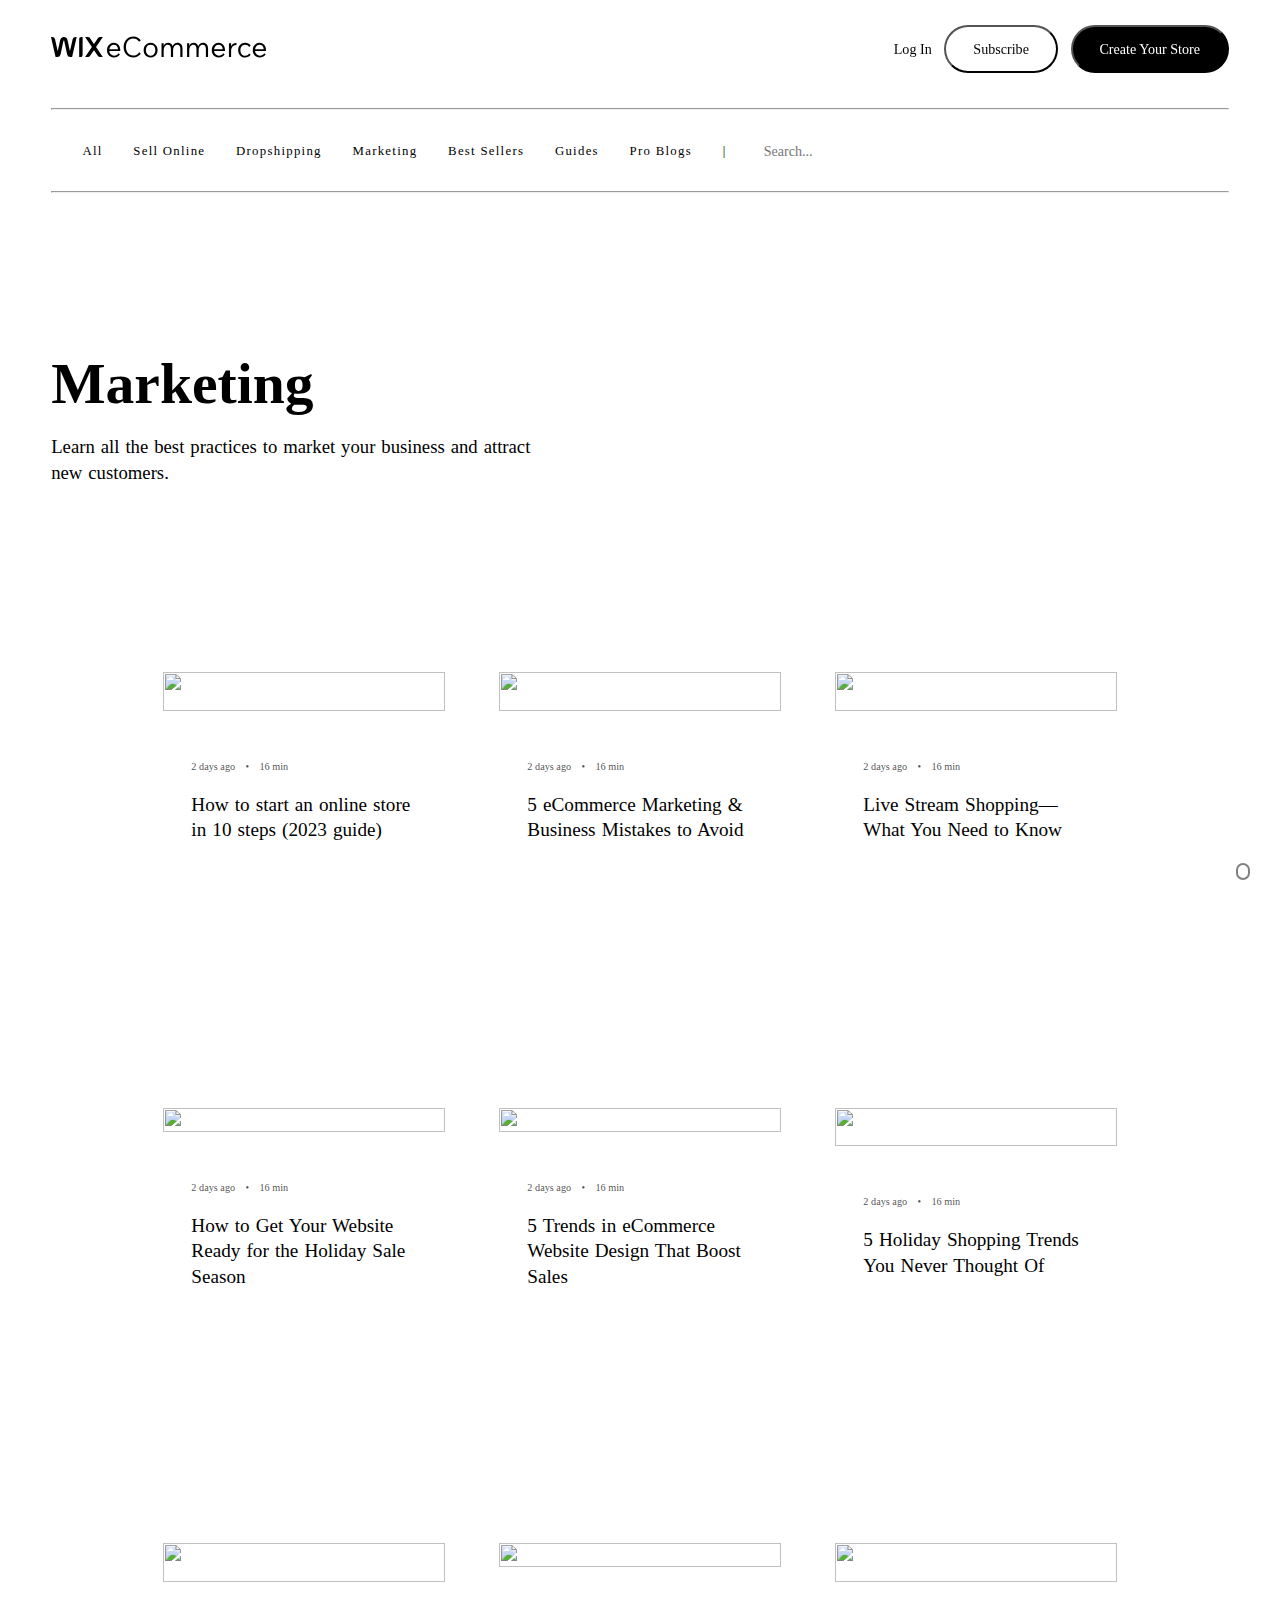
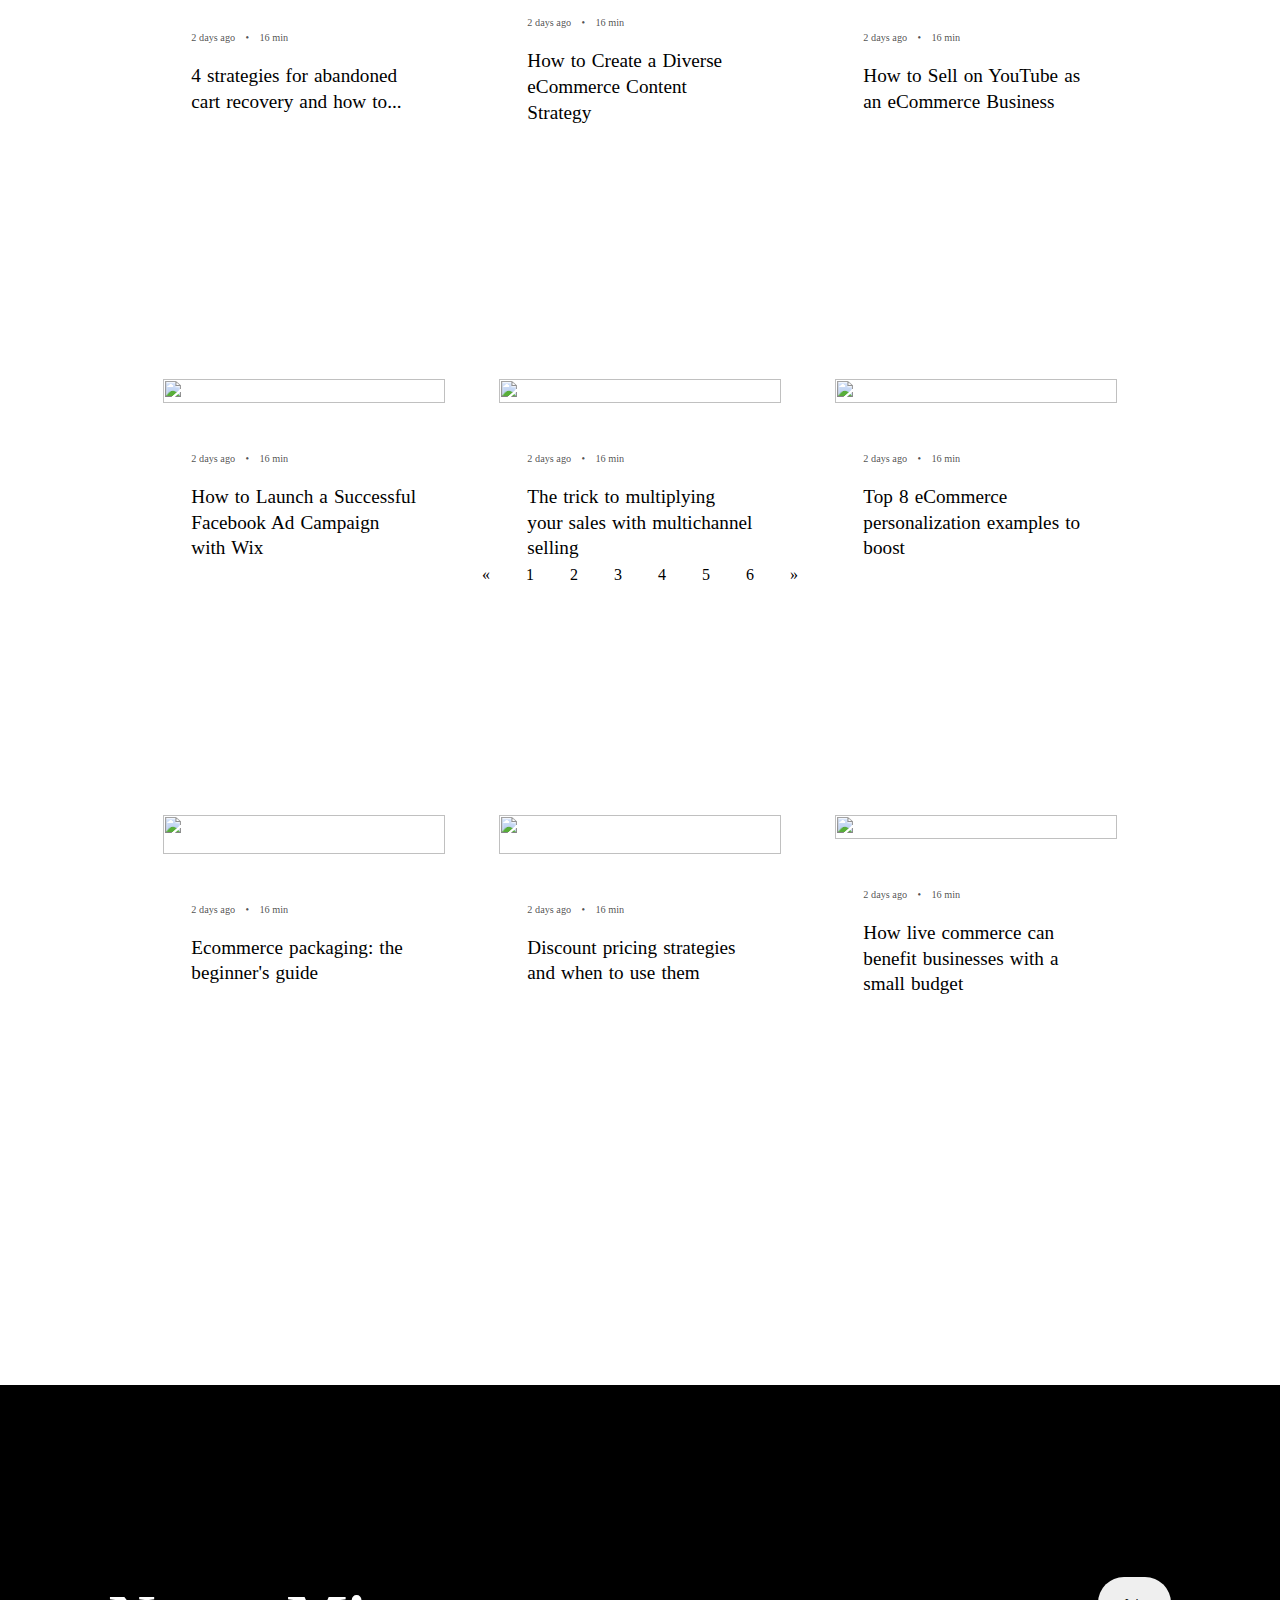
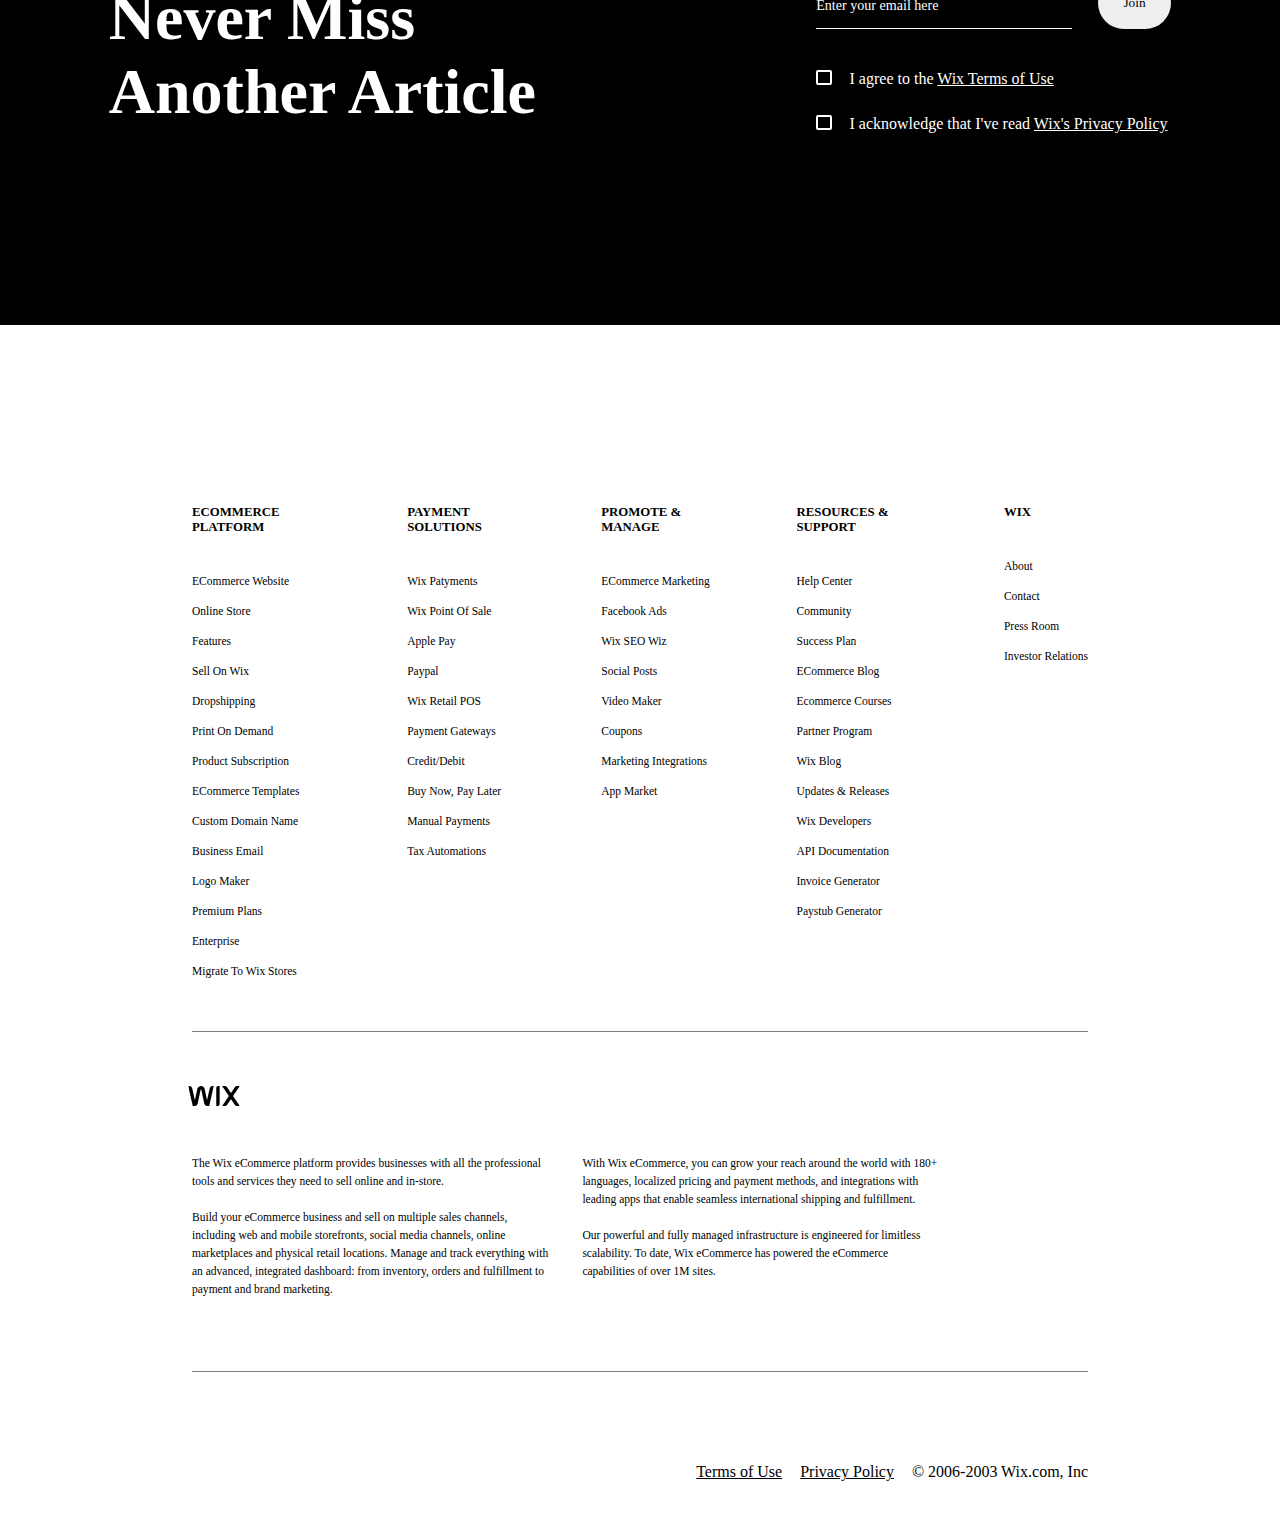
==== commit 61995b6c: "added side menu" ====
--- a/index.html
+++ b/index.html
@@ -5,13 +5,15 @@
     <meta charset="UTF-8">
     <meta name="viewport" content="width=device-width, initial-scale=1.0">
     <title>Marketing eCommerce Website</title>
-    <link rel="shortcut icon" href="https://media.istockphoto.com/id/1164769192/photo/one-like-social-media-notification-with-heart-icon.webp?b=1&s=170667a&w=0&k=20&c=WHH3W8SFNjD20xYzOKfhQb0ol--0jkj7ALlBHkuyxsI=" type="image/x-icon">
+    <link rel="shortcut icon"
+        href="https://media.istockphoto.com/id/1164769192/photo/one-like-social-media-notification-with-heart-icon.webp?b=1&s=170667a&w=0&k=20&c=WHH3W8SFNjD20xYzOKfhQb0ol--0jkj7ALlBHkuyxsI="
+        type="image/x-icon">
     <link href="https://cdn.jsdelivr.net/npm/remixicon@3.5.0/fonts/remixicon.css" rel="stylesheet">
     <link rel="stylesheet" href="style.css">
 </head>
 
 <body>
-    <button onclick="topFunction()" id="myBtn" title="Go to top"><i class="ri-arrow-up-s-line"></i></button>
+    <button id="myBtn" title="Go to top"><i class="ri-arrow-up-s-line"></i></button>
     <div class="responsive-navbar">
         <div class="responsive-navbar-content">
             <svg preserveAspectRatio="xMidYMid meet" data-bbox="0 1.76 303.935 29.88" xmlns="http://www.w3.org/2000/svg"
@@ -44,11 +46,53 @@
             <h4>Sign up →</h4>
         </div>
         <div class="responsive-navbar-content">
-            <i class="ri-menu-line"></i>
+            <i class="ri-menu-line menu"></i>
         </div>
 
 
     </div>
+
+    <div class="side-menu">
+        <i class="ri-close-fill close"></i>
+        <div class="search">
+            <i class="ri-search-line"></i>
+            <input id="userType" type="search" placeholder="Search...">
+            <div class="searchShow" title="What's the cheapest way to ship a package?">
+                Trending Blog Posts
+                <div class="img-div">
+                    <img src="https://static.wixstatic.com/media/a77aa0_60b730c6d8964ba9be5c9f179728734b~mv2.jpg/v1/fill/w_91,h_69,al_c,q_80,usm_0.66_1.00_0.01,enc_auto/What's%20the%20cheapest%20way%20to%20ship%20a%20package_.jpg"
+                        alt="product image">
+                    <span class="img-text">What's the cheapest way to ship a package?</span>
+                </div>
+            </div>
+
+        </div>
+        <div class="side-part1">
+            <button class="nav-btn2">create your store</button>
+            <button class="nav-btn1">Subscribe</button>
+            <a href="#">Log in</a>
+        </div>
+
+        <div class="side-menu-list">
+            <ul class="menu-list1">
+                <li><a href="./all.html">All</a></li>
+                <li><a href="./sell.html">Sell online</a></li>
+                <li><a href="./dropshipping.html">Dropshipping</a></li>
+                <li><a href="./marketing.html">marketing</a></li>
+                <li><a href="./best-seller.html">Best sellers</a></li>
+                <li><a href="./guides.html">Guides</a></li>
+            </ul>
+            <ul class="menu-list2">
+                <li><a href="#">Wix Blog</a></li>
+                <li><a href="#">partners blog</a></li>
+                <li><a href="#">Photography blog</a></li>
+                <li><a href="#">writing blog</a></li>
+                <li><a href="#">wix fit blog</a></li>
+                <li><a href="#">wix restaurants blog</a></li>
+            </ul>
+        </div>
+    </div>
+
     <div id="navbar">
         <div class="navbar1">
             <div class="nav1-part1">
@@ -88,12 +132,12 @@
         </div>
         <div class="navbar2">
             <ul class="nav2-list">
-                <li><a href="">All</a></li>
-                <li><a href="">Sell online</a></li>
-                <li><a href="">Dropshipping</a></li>
-                <li><a href="">marketing</a></li>
-                <li><a href="">Best sellers</a></li>
-                <li><a href="">Guides</a></li>
+                <li><a href="./all.html">All</a></li>
+                <li><a href="./sell.html">Sell online</a></li>
+                <li><a href="./dropshipping.html">Dropshipping</a></li>
+                <li><a href="./marketing.html">marketing</a></li>
+                <li><a href="./best-seller.html">Best sellers</a></li>
+                <li><a href="./guides.html">Guides</a></li>
                 <div class="dropdown">
                     <li><a href="">Pro blogs</a> <i class="ri-arrow-down-s-line"></i></li>
                     <div class="pro-dropdown-content">
--- a/style.css
+++ b/style.css
@@ -12,7 +12,7 @@
   scroll-behavior: smooth;
 }
 
-*::-webkit-scrollbar{
+*::-webkit-scrollbar {
   display: none;
 }
 
@@ -44,6 +44,11 @@
   display: none;
 }
 
+/* side menu */
+.side-menu {
+  display: none;
+}
+
 /* navbar */
 #navbar {
   position: fixed;
@@ -90,8 +95,6 @@
   font-size: 1.1vw;
 }
 
-
-
 .nav1-part2 .nav-btn2 {
   color: #fff;
   background-color: #000;
@@ -103,12 +106,12 @@
   width: 92%;
 }
 
-.nav-btn1:hover{
+.nav-btn1:hover {
   background-color: #000;
   color: #fff;
 }
 
-.nav-btn2:hover{
+.nav-btn2:hover {
   background-color: skyblue;
   color: #000;
   border: none;
@@ -264,6 +267,7 @@
   margin-top: 2vh;
   font-weight: 400;
   word-spacing: 0.1vw;
+  line-height: 2vw;
 }
 
 /* page1 */
@@ -616,6 +620,151 @@
     margin-right: 4vw;
   }
 
+  .side-menu {
+    position: fixed;
+    display: flex;
+    flex-direction: column;
+    gap: 5vh;
+    min-height: 150vh;
+    width: 100%;
+    z-index: 9999999999;
+    background-color: #fff;
+    padding: 2vh 5vw;
+    opacity: 0;
+    transform: translateX(100%);
+    transition: all cubic-bezier(0.19, 1, 0.22, 1) .8s;
+  }
+
+  .side-menu .close {
+    position: fixed;
+    right: 25px;
+    top: 8px;
+    font-size: 9vw;
+    z-index: 999;
+  }
+
+  .side-menu .search {
+    position: relative;
+    display: block;
+    align-items: center;
+    gap: 0.5vw;
+  }
+
+  .side-menu .search i{
+   font-size: 5.5vw;
+  }
+
+  .side-menu .search input {
+    border: none;
+    font-size: 5vw;
+    margin-left: 0.5vw;
+  }
+
+  .side-menu .search input:focus {
+    outline: none;
+  }
+
+  .side-menu .searchShow {
+    position: absolute;
+    min-height: 2vh;
+    width: 100%;
+    background-color: #fff;
+    display: none;
+    z-index: 9;
+    padding: 1vh 1vw;
+    box-shadow: 0px 3px 8px rgba(0, 0, 0, 0.1);
+  }
+
+  input#userType:focus + .searchShow {
+    display: block;
+  }
+
+  .searchShow .img-div {
+    display: flex;
+    gap: 1vw;
+    margin-top: 2vh;
+  }
+
+  .searchShow .img-div .img-text {
+    color: #585656;
+  }
+
+  .side-part1 {
+    position: relative;
+    display: flex;
+    flex-direction: column;
+    gap: 3vh;
+  }
+
+  .side-part1 button {
+    padding: 1.5vh .1vw;
+    background-color: transparent;
+    border-radius: 60px;
+    text-transform: capitalize;
+    font-size: 5.5vw;
+    /* border: none; */
+  }
+
+  .side-part1 .nav-btn2{
+    background-color: #000;
+    color: #fff;
+  }
+
+  .side-part1 a{
+    font-size: 5vw;
+    text-decoration: none;
+    color: #000;
+    margin-bottom: 2vh;
+  }
+
+  .side-part1::after{
+    content:'';
+    position: absolute;
+    height: .1vh;
+    width: 100%;
+    background-color: #808080;
+    top: 100%;
+  }
+
+  .side-menu-list{
+    position: relative;
+    display: flex;
+    flex-direction: column;
+    gap: 5vh;
+  }
+
+  .side-menu-list ul{
+    list-style: none;
+  }
+
+  .side-menu-list ul a{
+    text-decoration: none;
+    color: #000;
+  }
+
+  .side-menu-list li{
+    margin-bottom: 2.5vh;
+    font-size: 5vw;
+    font-weight: 400;
+    text-transform: capitalize;    
+  }
+
+  .side-menu-list .menu-list1::after{
+    content:'';
+    position: absolute;
+    height: .1vh;
+    width: 100%;
+    background-color: #808080;
+  }
+
+  .side-menu-list .menu-list2::after{
+    content:'';
+    position: absolute;
+    height: .1vh;
+    width: 100%;
+    background-color: #808080;
+  }
+
   .main-content {
     padding: 0 7vw;
     padding-top: 16vh;
